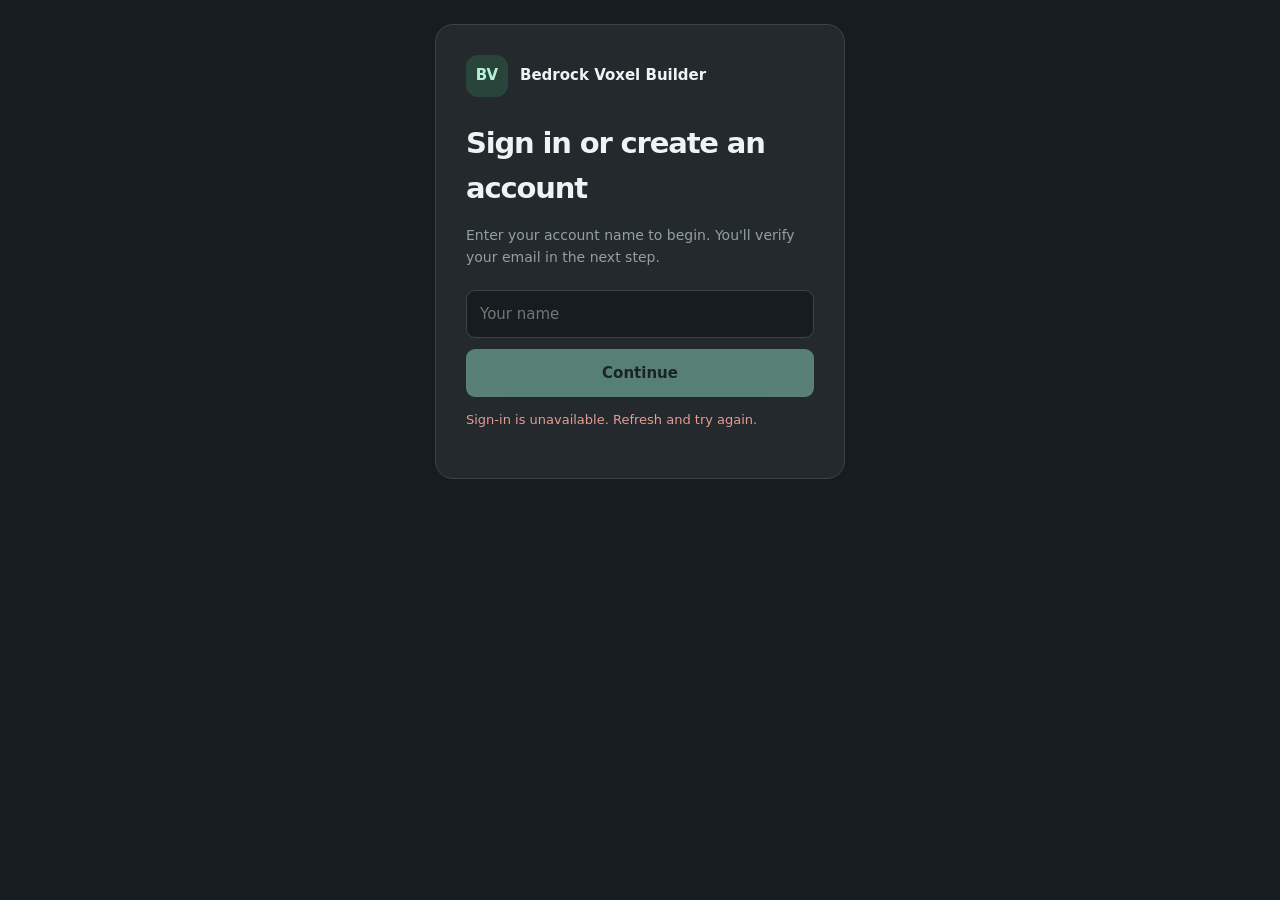
==== public/login.html @ 822d0f94 "Sync Bedrock Voxel Builder source from Hatchable v73" ====
<!doctype html>
<html lang="en">
<head>
  <meta charset="utf-8">
  <meta name="viewport" content="width=device-width, initial-scale=1">
  <meta name="robots" content="noindex,nofollow">
  <title>Sign in · Bedrock Voxel Builder</title>
  <link rel="stylesheet" href="./billing.css">
  <style>
    body{display:grid;place-items:center}
    .login-card{width:min(410px,100%);padding:30px;background:var(--panel);border:1px solid var(--line);border-radius:18px}
    .login-card h1{font-size:29px;letter-spacing:-.04em;margin:24px 0 8px}
    .login-sub{color:var(--muted);font-size:14px;margin-bottom:22px}
    .login-input,.login-button{width:100%;height:48px;border-radius:9px;font:inherit}
    .login-input{background:#171c20;color:var(--text);border:1px solid var(--line);padding:0 13px}
    .login-button{border:0;background:var(--accent);color:#14211c;font-weight:800;cursor:pointer;margin-top:11px}
    .login-button:disabled{opacity:.5;cursor:wait}
    .login-button.secondary{background:var(--raised);border:1px solid var(--line);color:var(--text)}
    .login-message{min-height:25px;margin-top:13px;color:var(--muted);font-size:13px}
    .login-message.error{color:var(--danger)}
    [hidden]{display:none!important}
  .login-name-label{display:block;margin:3px 0 8px;text-align:left;color:var(--text);font-size:13px;font-weight:700}
    #nameRow .login-sub{margin:12px 0 0}
  </style>
</head>
<body>
  <main class="login-card">
    <a class="billing-brand" href="/">
      <span class="billing-mark">BV</span>
      <span>Bedrock Voxel Builder</span>
    </a>
    <h1 id="loginTitle">Sign in or create an account</h1>
    <p id="loginSub" class="login-sub">Enter your account name to begin. You'll verify your email in the next step.</p>
    <form id="loginForm" novalidate>
      <div id="nameEntryRow">
        <input class="login-input" id="startName" type="text" minlength="2" maxlength="32"
          autocomplete="nickname" placeholder="Your name" autocapitalize="words"
          spellcheck="false" required aria-label="Account name">
      </div>
      <div id="emailRow" hidden>
        <input class="login-input" id="loginEmail" type="email" placeholder="you@example.com"
          autocomplete="username webauthn" autocapitalize="off" autocorrect="off" spellcheck="false"
          required aria-label="Email address">
      </div>
      <div id="codeRow" hidden>
        <input class="login-input" id="loginCode" type="text" inputmode="numeric" maxlength="6"
          pattern="[0-9]*" placeholder="6-digit code" autocomplete="one-time-code" aria-label="6-digit code">
      </div>
      <button class="login-button" id="loginSubmit" type="submit">Continue</button>
      <button class="login-button secondary" id="loginBack" type="button" hidden>Use a different email</button>
    </form>
    <div id="nameRow" hidden>
      <label class="login-name-label" for="displayName">Your account name</label>
      <input class="login-input" id="displayName" type="text" maxlength="32" minlength="2"
        autocomplete="nickname" placeholder="Choose a name" aria-label="Account name">
      <button class="login-button" id="saveDisplayName" type="button">Finish registration</button>
      <p class="login-sub">This name will identify your account and saved structures.</p>
    </div>
    <div id="passkeyRow" hidden>
      <p class="login-sub">Add a passkey and next time you can sign in with your fingerprint, face, or device screen lock.</p>
      <button class="login-button" id="passkeyAdd" type="button">Add a passkey</button>
      <button class="login-button secondary" id="passkeySkip" type="button">Not now</button>
    </div>
    <p id="loginMessage" class="login-message" role="status" aria-live="polite"></p>
  </main>
<script>
(function () {
  const A = window.hatchable && window.hatchable.auth;
  const $ = (id) => document.getElementById(id);
  const form = $("loginForm");
  const nameEntryRow = $("nameEntryRow");
  const startNameInput = $("startName");
  const emailRow = $("emailRow");
  const codeRow = $("codeRow");
  const emailEl = $("loginEmail");
  const codeEl = $("loginCode");
  const submit = $("loginSubmit");
  const back = $("loginBack");
  const msg = $("loginMessage");
  const sub = $("loginSub");
  const title = $("loginTitle");
  const passkeyRow = $("passkeyRow");
  const nameRow = $("nameRow");
  const displayNameInput = $("displayName");
  const saveDisplayName = $("saveDisplayName");
  let step = "name";
  let pendingDisplayName = "";
  let hasPasskey = false;
  let passkeyAutofillAttached = false;
  const DECLINED = "bv_passkey_offer_declined";

  function nextPath() {
    const raw = new URLSearchParams(location.search).get("next") || "/";
    if (!raw.startsWith("/") || raw.startsWith("//")) return "/";
    for (let i = 0; i < raw.length; i++) {
      const c = raw.charCodeAt(i);
      if (c < 32 || c === 92 || c === 127) return "/";
    }
    return raw;
  }
  function say(text, error) {
    msg.textContent = text || "";
    msg.classList.toggle("error", Boolean(error));
  }
  function done() { location.replace(nextPath()); }
  function declined() {
    try { return localStorage.getItem(DECLINED) === "1"; } catch { return false; }
  }
  function decline() {
    try { localStorage.setItem(DECLINED, "1"); } catch {}
  }
  function finish() {
    nameRow.hidden = true;
    if (hasPasskey || declined() || !A.registerPasskey ||
        !A.supportsPasskeys || !A.supportsPasskeys()) return done();
    step = "passkey";
    form.hidden = true;
    title.textContent = "You're signed in";
    sub.textContent = "Protect your account and sign in faster next time.";
    passkeyRow.hidden = false;
    say("");
  }

  async function saveAccountName(displayName) {
    if (!displayName) return;
    const response = await fetch("/api/account/profile", {
      method: "POST",
      headers: { "Content-Type": "application/json" },
      body: JSON.stringify({ displayName })
    });
    const result = await response.json().catch(() => ({}));
    if (!response.ok) throw new Error(result.error || "Your account name could not be saved.");
  }

  function attachPasskeyAutofill() {
    if (passkeyAutofillAttached || !A.attachPasskeyAutofill) return;
    passkeyAutofillAttached = true;
    try {
      A.attachPasskeyAutofill(emailEl).then((result) => {
        if (result && result.user) {
          hasPasskey = true;
          saveAccountName(pendingDisplayName)
            .then(continueAfterAuth)
            .catch((error) => say(error.message, true));
        }
      }).catch(() => {});
    } catch {}
  }

  async function continueAfterAuth() {
    const response = await fetch("/api/account/profile", { cache: "no-store" });
    const result = await response.json().catch(() => ({}));
    if (!response.ok) throw new Error(result.error || "Your account profile could not be checked.");
    if (!result.profile || !result.profile.display_name) {
      form.hidden = true;
      passkeyRow.hidden = true;
      nameRow.hidden = false;
      title.textContent = "Finish creating your account";
      sub.textContent = "Choose the name that will appear beside your saved structures.";
      say("Your email is verified. Add your account name to continue.");
      displayNameInput.focus();
      return;
    }
    nameRow.hidden = true;
    finish();
  }

  if (!A) {
    say("Sign-in is unavailable. Refresh and try again.", true);
    submit.disabled = true;
    return;
  }

  window.hatchable.auth.getSession().then((session) => {
    if (session && session.user) continueAfterAuth().catch((error) => say(error.message, true));
  }).catch(() => {});

  // Passkey autofill is attached after the name step reveals the email field.

  $("passkeyAdd").addEventListener("click", async () => {
    $("passkeyAdd").disabled = true;
    $("passkeySkip").disabled = true;
    try {
      const saved = await A.registerPasskey();
      if (!saved) decline();
      done();
    } catch (error) {
      $("passkeyAdd").disabled = false;
      $("passkeySkip").disabled = false;
      say(error.message || "Could not save the passkey. You can continue without one.", true);
    }
  });
  $("passkeySkip").addEventListener("click", () => { decline(); done(); });

  saveDisplayName.addEventListener("click", async () => {
    const displayName = displayNameInput.value.trim().replace(/\s+/g, " ");
    if (displayName.length < 2 || displayName.length > 32) {
      say("Choose a name between 2 and 32 characters.", true);
      displayNameInput.focus();
      return;
    }
    saveDisplayName.disabled = true;
    try {
      const response = await fetch("/api/account/profile", {
        method: "POST",
        headers: { "Content-Type": "application/json" },
        body: JSON.stringify({ displayName })
      });
      const result = await response.json().catch(() => ({}));
      if (!response.ok) throw new Error(result.error || "Your account name could not be saved.");
      nameRow.hidden = true;
      finish();
    } catch (error) {
      say(error.message || "Your account name could not be saved.", true);
    } finally {
      saveDisplayName.disabled = false;
    }
  });

  back.addEventListener("click", () => {
    step = "email";
    codeRow.hidden = true;
    emailRow.hidden = false;
    back.hidden = true;
    submit.textContent = "Continue";
    sub.textContent = "Enter your email address. We'll send you a one-time verification code.";
    say("");
    emailEl.focus();
  });

  form.addEventListener("submit", async (event) => {
    event.preventDefault();
    if (step === "passkey") return;
    submit.disabled = true;
    try {
      if (step === "name") {
        const displayName = startNameInput.value.trim().replace(/\s+/g, " ");
        if (displayName.length < 2 || displayName.length > 32) {
          throw new Error("Choose a name between 2 and 32 characters.");
        }
        if (/[<>\u0000-\u001f]/.test(displayName)) {
          throw new Error("That name contains unsupported characters.");
        }
        pendingDisplayName = displayName;
        step = "email";
        nameEntryRow.hidden = true;
        emailRow.hidden = false;
        title.textContent = "Verify your email";
        sub.textContent = "Enter the email address for your account. We'll send a one-time code.";
        submit.textContent = "Continue";
        say("");
        attachPasskeyAutofill();
        emailEl.focus();
      } else if (step === "email") {
        const email = emailEl.value.trim();
        if (!email) throw new Error("Enter your email address.");
        const result = await A.startLogin({ email });
        hasPasskey = Boolean(result && result.has_passkey);
        if (hasPasskey && A.supportsPasskeys && A.supportsPasskeys()) {
          try {
            const signedIn = await A.signInWithPasskey({ email });
            if (signedIn && signedIn.user) {
              hasPasskey = true;
              await saveAccountName(pendingDisplayName);
              return await continueAfterAuth();
            }
          } catch {}
        }
        step = "code";
        emailRow.hidden = true;
        codeRow.hidden = false;
        back.hidden = false;
        submit.textContent = "Sign in";
        sub.textContent = "Enter the one-time verification code sent to " + email + ".";
        say("Code sent. It expires in 10 minutes.");
        codeEl.focus();
      } else {
        const result = await A.verifyCode({
          email: emailEl.value.trim(),
          code: codeEl.value.trim()
        });
        if (!result || !result.user) throw new Error("That code did not work. Try again.");
        await saveAccountName(pendingDisplayName);
        await continueAfterAuth();
      }
    } catch (error) {
      say(error.message || "Something went wrong. Please try again.", true);
    } finally {
      submit.disabled = false;
    }
  });
  startNameInput.focus();
})();
</script>
</body>
</html>
---- public/billing.css ----
:root{color-scheme:dark;--page:#171c20;--panel:#24292d;--raised:#2d353a;--line:#3a444a;--muted:#91a0a5;--text:#eef3f3;--accent:#8bd7bd;--accent-soft:#b5f0d9;--danger:#e79b91}
*{box-sizing:border-box}
html,body{min-height:100%;margin:0}
body{background:var(--page);color:var(--text);font:15px/1.55 Inter,ui-sans-serif,system-ui,-apple-system,"Segoe UI",sans-serif;padding:24px}
a{color:var(--accent);text-decoration:none}
a:hover{text-decoration:underline}
.billing-shell{width:min(1080px,100%);margin:0 auto}
.billing-header{display:flex;justify-content:space-between;align-items:center;gap:18px;margin:10px 0 40px}
.billing-brand{display:flex;align-items:center;gap:12px;color:var(--text);font-weight:750}
.billing-mark{width:42px;height:42px;border-radius:12px;background:#29443b;color:var(--accent-soft);display:grid;place-items:center;font-weight:850}
.billing-eyebrow{color:var(--accent);font-size:11px;font-weight:800;letter-spacing:.14em;text-transform:uppercase}
.billing-title{font-size:clamp(30px,5vw,48px);line-height:1.08;letter-spacing:-.045em;margin:8px 0 12px}
.billing-lead{max-width:690px;color:var(--muted);font-size:16px;margin:0 0 28px}
.billing-panel{background:var(--panel);border:1px solid var(--line);border-radius:16px;padding:18px 20px;margin:18px 0}
.billing-notice{color:var(--muted);font-size:14px}
.billing-notice strong{color:var(--text)}
.billing-notice.error{color:#ffb5aa}
.billing-grid{display:grid;grid-template-columns:repeat(4,minmax(0,1fr));gap:14px;align-items:stretch}
.billing-card{display:flex;flex-direction:column;min-height:320px;background:var(--panel);border:1px solid var(--line);border-radius:16px;padding:21px}
.billing-card.featured{border-color:#6cb49c;box-shadow:inset 0 0 0 1px #6cb49c}
.billing-card h2{font-size:20px;margin:7px 0 3px}
.billing-price{font-size:31px;font-weight:800;letter-spacing:-.04em;margin:10px 0 0}
.billing-period{font-size:12px;color:var(--muted)}
.billing-description{color:var(--muted);font-size:13px;min-height:42px}
.billing-features{list-style:none;padding:0;margin:16px 0 22px;color:#d4dfdc;font-size:13px}
.billing-features li{padding:6px 0;border-top:1px solid #343d41}
.billing-button{margin-top:auto;width:100%;min-height:44px;border:0;border-radius:9px;background:var(--accent);color:#14211c;font-weight:800;cursor:pointer;padding:10px 13px}
.billing-button:hover{background:var(--accent-soft)}
.billing-button:disabled{opacity:.42;cursor:not-allowed}
.billing-button.secondary{background:var(--raised);color:var(--text);border:1px solid var(--line)}
.billing-link-button{display:inline-flex;align-items:center;justify-content:center;border:1px solid var(--line);background:var(--raised);padding:10px 16px;border-radius:9px;color:var(--text);font-weight:700}
.billing-footer{color:var(--muted);font-size:12px;margin:24px 0 50px}
[hidden]{display:none!important}
@media(max-width:900px){.billing-grid{grid-template-columns:repeat(2,minmax(0,1fr))}}
@media(max-width:560px){body{padding:16px}.billing-header{margin-bottom:28px}.billing-grid{grid-template-columns:1fr}.billing-card{min-height:0}.billing-description{min-height:0}.billing-title{font-size:34px}}
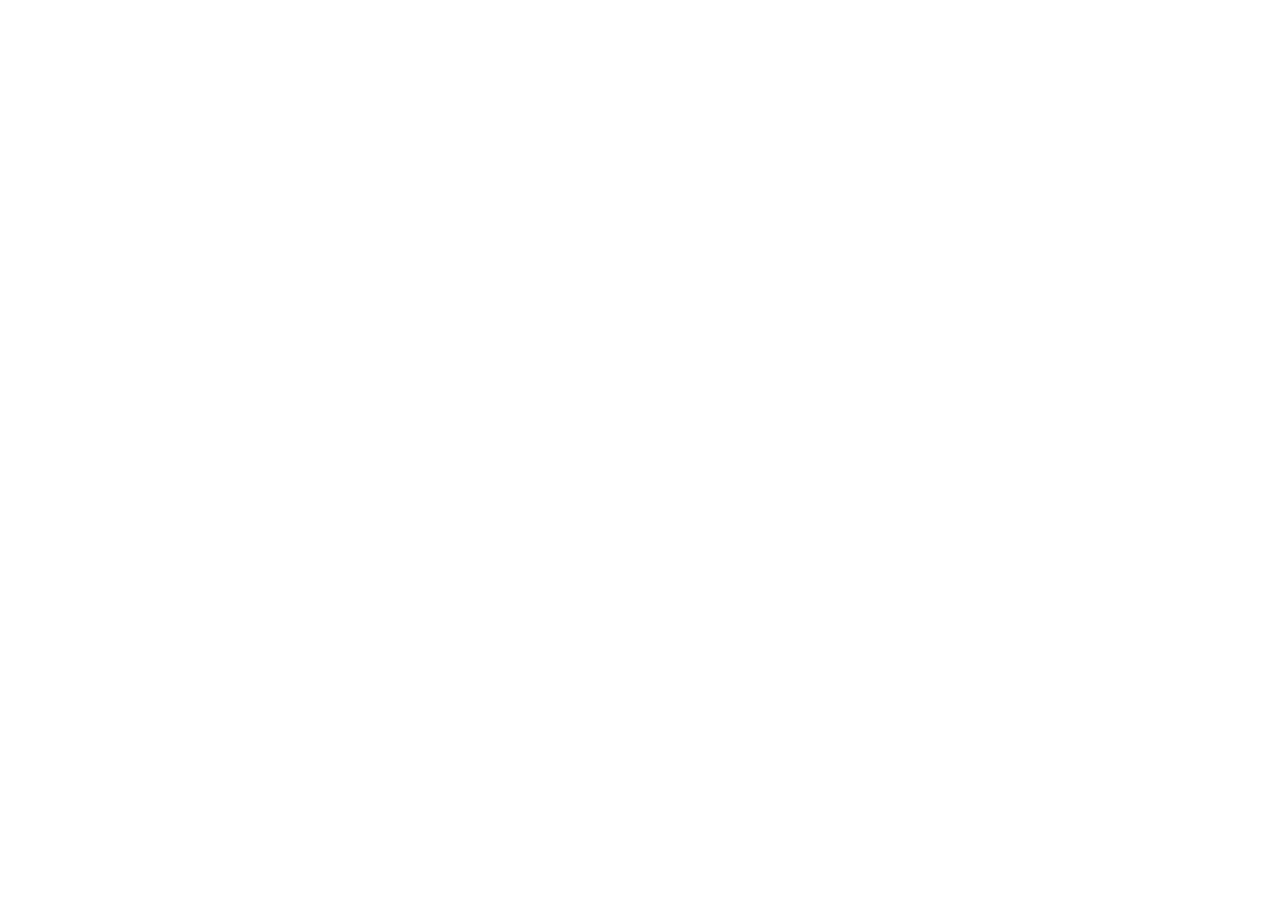
==== commit 6d1c345a: "Fix hosted sign-in routing and clarify account login (Hatchable v74)" ====
--- a/public/login.html
+++ b/public/login.html
@@ -46,7 +46,7 @@
         <input class="login-input" id="loginCode" type="text" inputmode="numeric" maxlength="6"
           pattern="[0-9]*" placeholder="6-digit code" autocomplete="one-time-code" aria-label="6-digit code">
       </div>
-      <button class="login-button" id="loginSubmit" type="submit">Continue</button>
+      <button class="login-button" id="loginSubmit" type="submit">Sign in / Create account</button>
       <button class="login-button secondary" id="loginBack" type="button" hidden>Use a different email</button>
     </form>
     <div id="nameRow" hidden>
@@ -166,7 +166,12 @@
   }
 
   if (!A) {
-    say("Sign-in is unavailable. Refresh and try again.", true);
+    if (location.hostname !== "bedrock-structure-lznl.hatchable.site") {
+      say("Opening the hosted account sign-in…");
+      location.replace("https://bedrock-structure-lznl.hatchable.site/login?next=" + encodeURIComponent(nextPath()));
+      return;
+    }
+    say("The sign-in service did not load. Reload the page and try again.", true);
     submit.disabled = true;
     return;
   }
@@ -222,7 +227,7 @@
     codeRow.hidden = true;
     emailRow.hidden = false;
     back.hidden = true;
-    submit.textContent = "Continue";
+    submit.textContent = "Send sign-in code";
     sub.textContent = "Enter your email address. We'll send you a one-time verification code.";
     say("");
     emailEl.focus();
@@ -247,7 +252,7 @@
         emailRow.hidden = false;
         title.textContent = "Verify your email";
         sub.textContent = "Enter the email address for your account. We'll send a one-time code.";
-        submit.textContent = "Continue";
+        submit.textContent = "Send sign-in code";
         say("");
         attachPasskeyAutofill();
         emailEl.focus();
